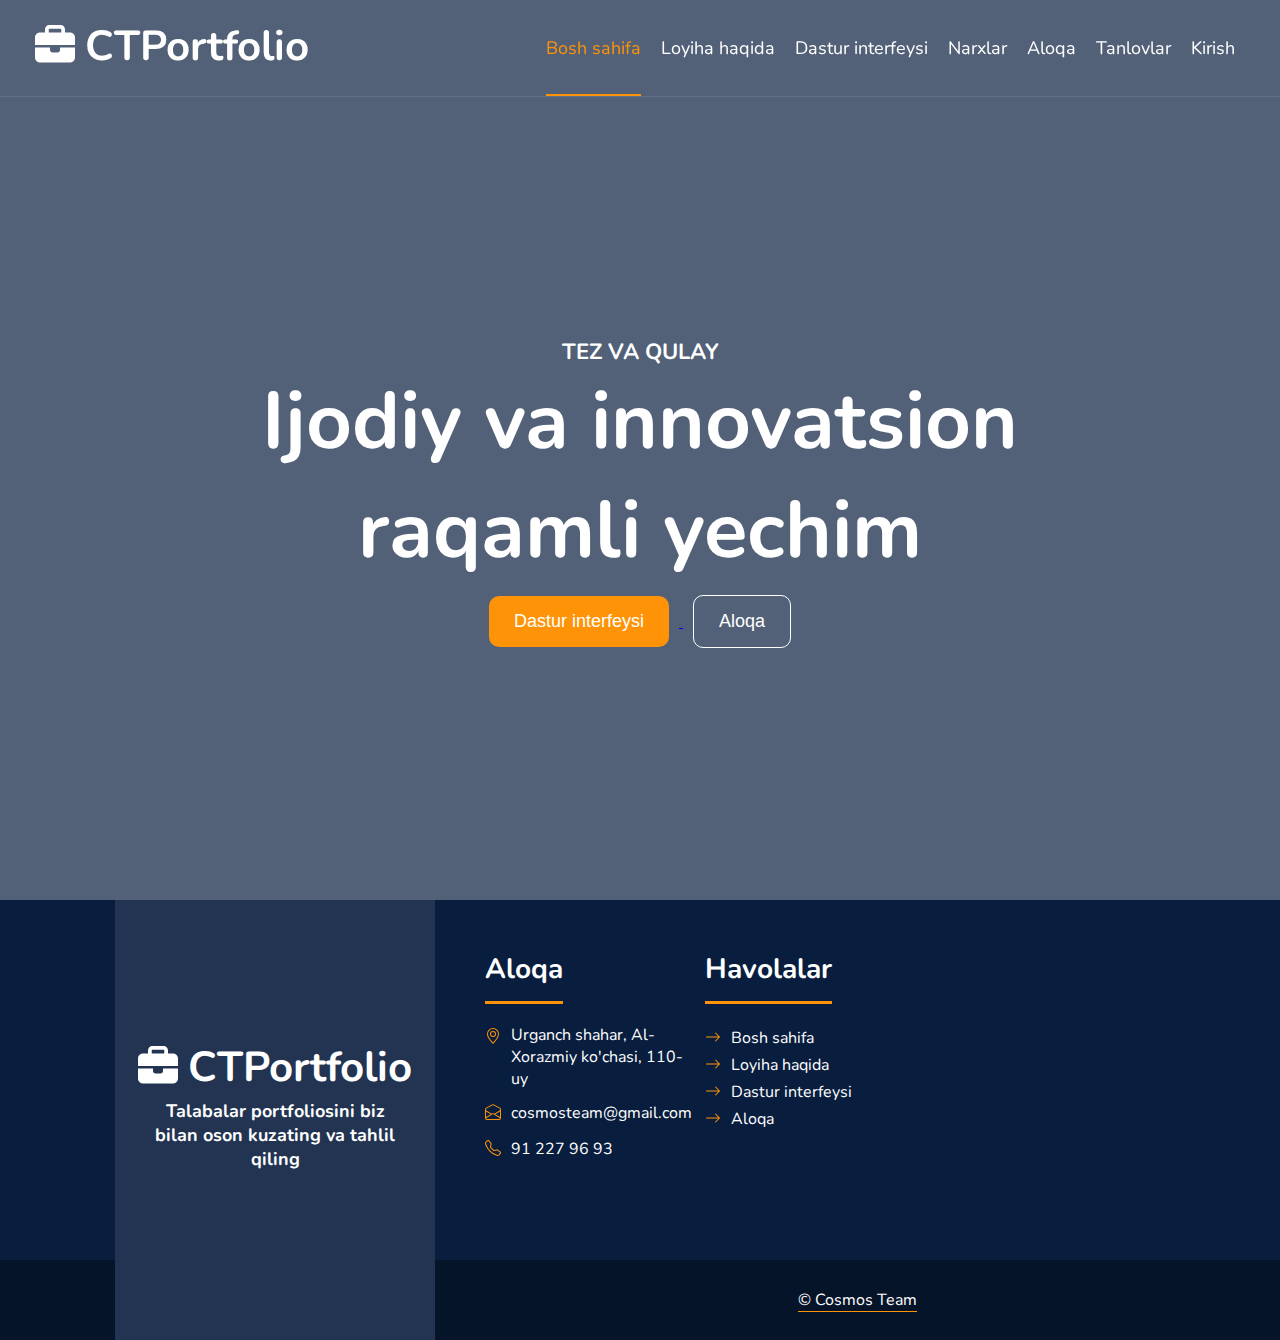
==== frontend/html/index.html @ 08cd515a "frontend ajratildi" ====
<!DOCTYPE html>
<html lang="en">
  <head>
    <meta charset="UTF-8" />
    <meta http-equiv="X-UA-Compatible" content="IE=edge" />
    <meta name="viewport" content="width=device-width, initial-scale=1.0" />
    <title>Bosh sahifa</title>
    <link rel="stylesheet" href="/css/base.css" />
    <link rel="stylesheet" href="/css/index.css" />
  </head>
  <body>
    <div class="container">
      <div class="bg-image">
        <section class="navbar-section">
          <div class="navbar-logo-div">
            <div class="logo">
              <svg
                xmlns="http://www.w3.org/2000/svg"
                viewBox="0 0 512 512"
                class="navbar-icon navbar-logo"
              >
                <!--! Font Awesome Pro 6.4.0 by @fontawesome - https://fontawesome.com License - https://fontawesome.com/license (Commercial License) Copyright 2023 Fonticons, Inc. -->
                <path
                  d="M184 48H328c4.4 0 8 3.6 8 8V96H176V56c0-4.4 3.6-8 8-8zm-56 8V96H64C28.7 96 0 124.7 0 160v96H192 320 512V160c0-35.3-28.7-64-64-64H384V56c0-30.9-25.1-56-56-56H184c-30.9 0-56 25.1-56 56zM512 288H320v32c0 17.7-14.3 32-32 32H224c-17.7 0-32-14.3-32-32V288H0V416c0 35.3 28.7 64 64 64H448c35.3 0 64-28.7 64-64V288z"
                />
              </svg>
            </div>
            <div class="logo-title-div">
              <a href="#">
                <h3 class="logo-title">CTPortfolio</h3>
              </a>
            </div>
          </div>
          <div class="navbar-menu">
            <ul>
              <li class="active"><a href="index.html">Bosh sahifa</a></li>
              <li><a href="about_project.html">Loyiha haqida</a></li>
              <li><a href="program_interface.html">Dastur interfeysi</a></li>
              <li><a href="prices.html">Narxlar</a></li>
              <li><a href="contact.html">Aloqa</a></li>
              <li><a href="choices.html">Tanlovlar</a></li>
              <li><a href="login.html">Kirish</a></li>
            </ul>
          </div>
        </section>
        <section class="main-section">
          <div class="main-container">
            <p class="main-title-little">TEZ VA QULAY</p>
            <div class="main-title-div">
              <h3 class="main-title-big">Ijodiy va innovatsion</h3>
              <h3 class="main-title-big">raqamli yechim</h3>
            </div>
            <div class="main-buttons">
              <a href="program_interface.html" class="main-button">
                <button class="button-left main-button-left">Dastur interfeysi</button>
              </a>
              <a href="contact.html" class="main-button">
                <button class="button-right main-button-right">Aloqa</button>
              </a>
            </div>
          </div>
        </section>
      </div>
    </div>
    <footer class="footer">
      <div class="footer-distance">
        <div class="footer-distance-bottom"></div>
      </div>
      <div class="footer-title">
        <div class="navbar-logo-div">
          <div class="logo">
            <svg
              xmlns="http://www.w3.org/2000/svg"
              viewBox="0 0 512 512"
              class="navbar-icon navbar-logo"
            >
              <!--! Font Awesome Pro 6.4.0 by @fontawesome - https://fontawesome.com License - https://fontawesome.com/license (Commercial License) Copyright 2023 Fonticons, Inc. -->
              <path
                d="M184 48H328c4.4 0 8 3.6 8 8V96H176V56c0-4.4 3.6-8 8-8zm-56 8V96H64C28.7 96 0 124.7 0 160v96H192 320 512V160c0-35.3-28.7-64-64-64H384V56c0-30.9-25.1-56-56-56H184c-30.9 0-56 25.1-56 56zM512 288H320v32c0 17.7-14.3 32-32 32H224c-17.7 0-32-14.3-32-32V288H0V416c0 35.3 28.7 64 64 64H448c35.3 0 64-28.7 64-64V288z"
              />
            </svg>
          </div>
          <div class="logo-title-div">
            <a href="#">
              <h3 class="logo-title">CTPortfolio</h3>
            </a>
          </div>
        </div>
        <div class="footer-title-div">
          <p class="footer-title-text text">
            Talabalar portfoliosini biz bilan oson kuzating va tahlil qiling
          </p>
        </div>
      </div>
      <div class="footer-contact">
        <div class="footer-distance-top">
          <div class="footer-contact-left">
            <h3 class="footer-big-text text">Aloqa</h3>
            <div class="footer-location">
              <div class="footer-location-div">
                <svg
                  xmlns="http://www.w3.org/2000/svg"
                  width="16"
                  height="16"
                  fill="currentColor"
                  class="bi bi-geo-alt footer-icon-blue"
                  viewBox="0 0 16 16"
                >
                  <path
                    d="M12.166 8.94c-.524 1.062-1.234 2.12-1.96 3.07A31.493 31.493 0 0 1 8 14.58a31.481 31.481 0 0 1-2.206-2.57c-.726-.95-1.436-2.008-1.96-3.07C3.304 7.867 3 6.862 3 6a5 5 0 0 1 10 0c0 .862-.305 1.867-.834 2.94zM8 16s6-5.686 6-10A6 6 0 0 0 2 6c0 4.314 6 10 6 10z"
                  />
                  <path
                    d="M8 8a2 2 0 1 1 0-4 2 2 0 0 1 0 4zm0 1a3 3 0 1 0 0-6 3 3 0 0 0 0 6z"
                  />
                </svg>
              </div>
              <p class="footer-contact-text text">
                Urganch shahar, Al-Xorazmiy ko'chasi, 110-uy
              </p>
            </div>
            <div class="footer-email">
              <div class="email-div">
                <svg
                  xmlns="http://www.w3.org/2000/svg"
                  width="16"
                  height="16"
                  fill="currentColor"
                  class="bi bi-envelope-open footer-icon-blue"
                  viewBox="0 0 16 16"
                >
                  <path
                    d="M8.47 1.318a1 1 0 0 0-.94 0l-6 3.2A1 1 0 0 0 1 5.4v.817l5.75 3.45L8 8.917l1.25.75L15 6.217V5.4a1 1 0 0 0-.53-.882l-6-3.2ZM15 7.383l-4.778 2.867L15 13.117V7.383Zm-.035 6.88L8 10.082l-6.965 4.18A1 1 0 0 0 2 15h12a1 1 0 0 0 .965-.738ZM1 13.116l4.778-2.867L1 7.383v5.734ZM7.059.435a2 2 0 0 1 1.882 0l6 3.2A2 2 0 0 1 16 5.4V14a2 2 0 0 1-2 2H2a2 2 0 0 1-2-2V5.4a2 2 0 0 1 1.059-1.765l6-3.2Z"
                  />
                </svg>
              </div>
              <p class="footer-contact-text text">cosmosteam@gmail.com</p>
            </div>
            <div class="footer-email">
              <div class="email-div">
                <svg
                  xmlns="http://www.w3.org/2000/svg"
                  width="16"
                  height="16"
                  fill="currentColor"
                  class="bi bi-telephone footer-icon-blue"
                  viewBox="0 0 16 16"
                >
                  <path
                    d="M3.654 1.328a.678.678 0 0 0-1.015-.063L1.605 2.3c-.483.484-.661 1.169-.45 1.77a17.568 17.568 0 0 0 4.168 6.608 17.569 17.569 0 0 0 6.608 4.168c.601.211 1.286.033 1.77-.45l1.034-1.034a.678.678 0 0 0-.063-1.015l-2.307-1.794a.678.678 0 0 0-.58-.122l-2.19.547a1.745 1.745 0 0 1-1.657-.459L5.482 8.062a1.745 1.745 0 0 1-.46-1.657l.548-2.19a.678.678 0 0 0-.122-.58L3.654 1.328zM1.884.511a1.745 1.745 0 0 1 2.612.163L6.29 2.98c.329.423.445.974.315 1.494l-.547 2.19a.678.678 0 0 0 .178.643l2.457 2.457a.678.678 0 0 0 .644.178l2.189-.547a1.745 1.745 0 0 1 1.494.315l2.306 1.794c.829.645.905 1.87.163 2.611l-1.034 1.034c-.74.74-1.846 1.065-2.877.702a18.634 18.634 0 0 1-7.01-4.42 18.634 18.634 0 0 1-4.42-7.009c-.362-1.03-.037-2.137.703-2.877L1.885.511z"
                  />
                </svg>
              </div>
              <p class="footer-contact-text text">91 227 96 93</p>
            </div>
          </div>
          <div class="footer-contact-right">
            <h3 class="footer-big-text text distance-text">Havolalar</h3>
            <div class="footer-contact-item">
              <a href="#">
                <div class="footer-icon-div">
                  <svg
                    xmlns="http://www.w3.org/2000/svg"
                    width="16"
                    height="16"
                    fill="currentColor"
                    class="bi bi-arrow-right footer-icon-blue"
                    viewBox="0 0 16 16"
                  >
                    <path
                      fill-rule="evenodd"
                      d="M1 8a.5.5 0 0 1 .5-.5h11.793l-3.147-3.146a.5.5 0 0 1 .708-.708l4 4a.5.5 0 0 1 0 .708l-4 4a.5.5 0 0 1-.708-.708L13.293 8.5H1.5A.5.5 0 0 1 1 8z"
                    />
                  </svg>
                </div>
                <p class="footer-contact-text text">Bosh sahifa</p>
              </a>
            </div>
            <div class="footer-contact-item">
              <a href="#">
                <div class="footer-icon-div">
                  <svg
                    xmlns="http://www.w3.org/2000/svg"
                    width="16"
                    height="16"
                    fill="currentColor"
                    class="bi bi-arrow-right footer-icon-blue"
                    viewBox="0 0 16 16"
                  >
                    <path
                      fill-rule="evenodd"
                      d="M1 8a.5.5 0 0 1 .5-.5h11.793l-3.147-3.146a.5.5 0 0 1 .708-.708l4 4a.5.5 0 0 1 0 .708l-4 4a.5.5 0 0 1-.708-.708L13.293 8.5H1.5A.5.5 0 0 1 1 8z"
                    />
                  </svg>
                </div>
                <p class="footer-contact-text text">Loyiha haqida</p>
              </a>
            </div>
            <div class="footer-contact-item">
              <a href="#">
                <div class="footer-icon-div">
                  <svg
                    xmlns="http://www.w3.org/2000/svg"
                    width="16"
                    height="16"
                    fill="currentColor"
                    class="bi bi-arrow-right footer-icon-blue"
                    viewBox="0 0 16 16"
                  >
                    <path
                      fill-rule="evenodd"
                      d="M1 8a.5.5 0 0 1 .5-.5h11.793l-3.147-3.146a.5.5 0 0 1 .708-.708l4 4a.5.5 0 0 1 0 .708l-4 4a.5.5 0 0 1-.708-.708L13.293 8.5H1.5A.5.5 0 0 1 1 8z"
                    />
                  </svg>
                </div>
                <p class="footer-contact-text text">Dastur interfeysi</p>
              </a>
            </div>
            <div class="footer-contact-item">
              <a href="#">
                <div class="footer-icon-div">
                  <svg
                    xmlns="http://www.w3.org/2000/svg"
                    width="16"
                    height="16"
                    fill="currentColor"
                    class="bi bi-arrow-right footer-icon-blue"
                    viewBox="0 0 16 16"
                  >
                    <path
                      fill-rule="evenodd"
                      d="M1 8a.5.5 0 0 1 .5-.5h11.793l-3.147-3.146a.5.5 0 0 1 .708-.708l4 4a.5.5 0 0 1 0 .708l-4 4a.5.5 0 0 1-.708-.708L13.293 8.5H1.5A.5.5 0 0 1 1 8z"
                    />
                  </svg>
                </div>
                <p class="footer-contact-text text">Aloqa</p>
              </a>
            </div>
          </div>
        </div>
        <div class="footer-distance-bottom">
          <a href="#">
            <p class="text">© Cosmos Team</p>
          </a>
        </div>
      </div>
    </footer>
  </body>
</html>
---- css/base.css ----
@import url(https://fonts.googleapis.com/css2?family=Nunito:wght@100;200;300;400;500;600;800;900&display=swap);

body {
  font-family: "Nunito", sans-serif;
}

* {
  margin: 0;
  padding: 0;
  box-sizing: border-box;
}

:root{
  --text-color: rgb(255, 147, 7);
}

body {
  min-height: 100vh;
}

::-webkit-scrollbar {
  width: 10px;
}

/* Track */
::-webkit-scrollbar-track {
  box-shadow: inset 0 0 5px grey;
  border-radius: 10px;
}

/* Handle */
::-webkit-scrollbar-thumb {
  background: rgba(9, 30, 62, 0.7);
  border-radius: 10px;
}

/* Handle on hover */
::-webkit-scrollbar-thumb:hover {
  background: rgba(9, 30, 62, 0.5);
}

.navbar-section {
  position: fixed;
  width: 100%;
  display: flex;
  align-items: center;
  justify-content: space-between;
  border-bottom: 1px solid rgba(256, 256, 256, 0.1);
  padding: 18px 35px;
}

.navbar-logo-div {
  display: flex;
  align-items: center;
}

.navbar-logo {
  width: 40px;
  height: 40px;
  fill: #fff;
}

.logo-title-div a {
  text-decoration: none;
}

.logo-title {
  color: #fff;
  font-size: 42px;
  padding-left: 10px;
  padding-bottom: 3px;
}

.navbar-menu ul {
  display: flex;
  align-items: center;
}

.navbar-menu ul li {
  list-style: none;
  padding: 10px;
  font-size: 18px;
}

.navbar-menu ul li a {
  color: #fff;
  padding-bottom: 34px;
  text-decoration: none;
  border-bottom: 2px solid transparent;
  transition: 0.5s;
}

.navbar-menu ul li.active a {
  color: var(--text-color);
  border-bottom: 2px solid var(--text-color);
}

.navbar-menu ul li a:hover {
  color: var(--text-color);
  border-bottom: 2px solid var(--text-color);
}

.main-section {
  padding-top: 94px;
}

.footer {
  display: flex;
  align-items: center;
  background-color: #091e3e;
  height: 440px;
  width: 100%;
}

.text {
  color: #fff;
}

.footer-big-text {
  display: inline-block;
  font-size: 28px;
  color: #fff;
  padding-bottom: 13px;
  border-bottom: 3px solid var(--text-color);
}

.footer-icon-blue {
  fill: var(--text-color);
}

.footer-distance {
  width: 9%;
  height: 440px;
  display: flex;
  flex-direction: column;
  justify-content: end;
}

.footer-distance-bottom {
  background: #061429;
  width: 100%;
  height: 80px;
}

.footer-title {
  display: flex;
  flex-direction: column;
  align-items: center;
  justify-content: center;
  height: 440px;
  width: 25%;
  padding: 30px 30px 60px 30px;
  background: rgba(256, 256, 256, 0.1);
}

.footer-title-div {
  text-align: center;
}

.footer-title-text{
  font-size: 18px;
  font-weight: 700;
}

.footer-contact {
  width: 66%;
  height: 440px;
  display: flex;
  flex-direction: column;
  justify-content: space-between;
}

.footer-distance-top {
  display: flex;
  align-items: start;
  padding: 40px;
}

.footer-contact-left {
  padding: 10px;
  width: 30%;
}

.footer-location {
  padding-top: 20px;
  display: flex;
  align-items: start;
}

.footer-location-div {
  padding-top: 4px;
  padding-right: 10px;
}

.footer-email {
  display: flex;
  align-items: center;
  padding-top: 10px;
}

.email-div {
  padding-top: 4px;
  padding-right: 10px;
}

.footer-distance-bottom {
  display: flex;
  align-items: center;
  justify-content: center;
}

.distance-text {
  margin-bottom: 20px;
  padding-top: 10px;
}

.footer-contact-item a {
  display: flex;
  align-items: center;
  text-decoration: none;
  transition: 0.5s;
}

.footer-contact-item a:hover {
  padding-left: 10px;
}

.footer-icon-div {
  padding-top: 5px;
  padding-right: 10px;
}

.footer-distance-bottom a {
  text-decoration: none;
  border-bottom: 1px solid var(--text-color);
}
---- css/index.css ----
:root {
  --text-color: rgb(255, 147, 7);
}

.container {
  background-image: url("/home_image.jpg");
  background-repeat: no-repeat;
  background-size: cover;
  min-height: 100vh;
}

.bg-image {
  background: rgba(9, 30, 62, 0.7);
  min-height: 100vh;
}

.main-section {
  min-height: 100vh;
  display: flex;
  align-items: center;
  justify-content: center;
}

.main-title-little {
  color: #fff;
  font-weight: 700;
  font-size: 22px;
  text-align: center;
}

.main-title-big {
  color: #fff;
  text-align: center;
  font-size: 80px;
}

.main-buttons {
  text-align: center;
}

.main-button button {
  font-size: 18px;
  margin: 10px;
  padding: 15px 25px;
  color: #fff;
  border-radius: 10px;
  cursor: pointer;
}

.button-left {
  transition: 0.5s;
  border: none;
  background-color: var(--text-color);
}

.main-button-left:hover {
  background: #fff;
  color: var(--text-color);
}

.button-right {
  border: 1px solid #fff;
  background: transparent;
  transition: 0.5s;
}

.main-button-right:hover{
  color: var(--text-color);
  border: 1px solid var(--text-color);
}
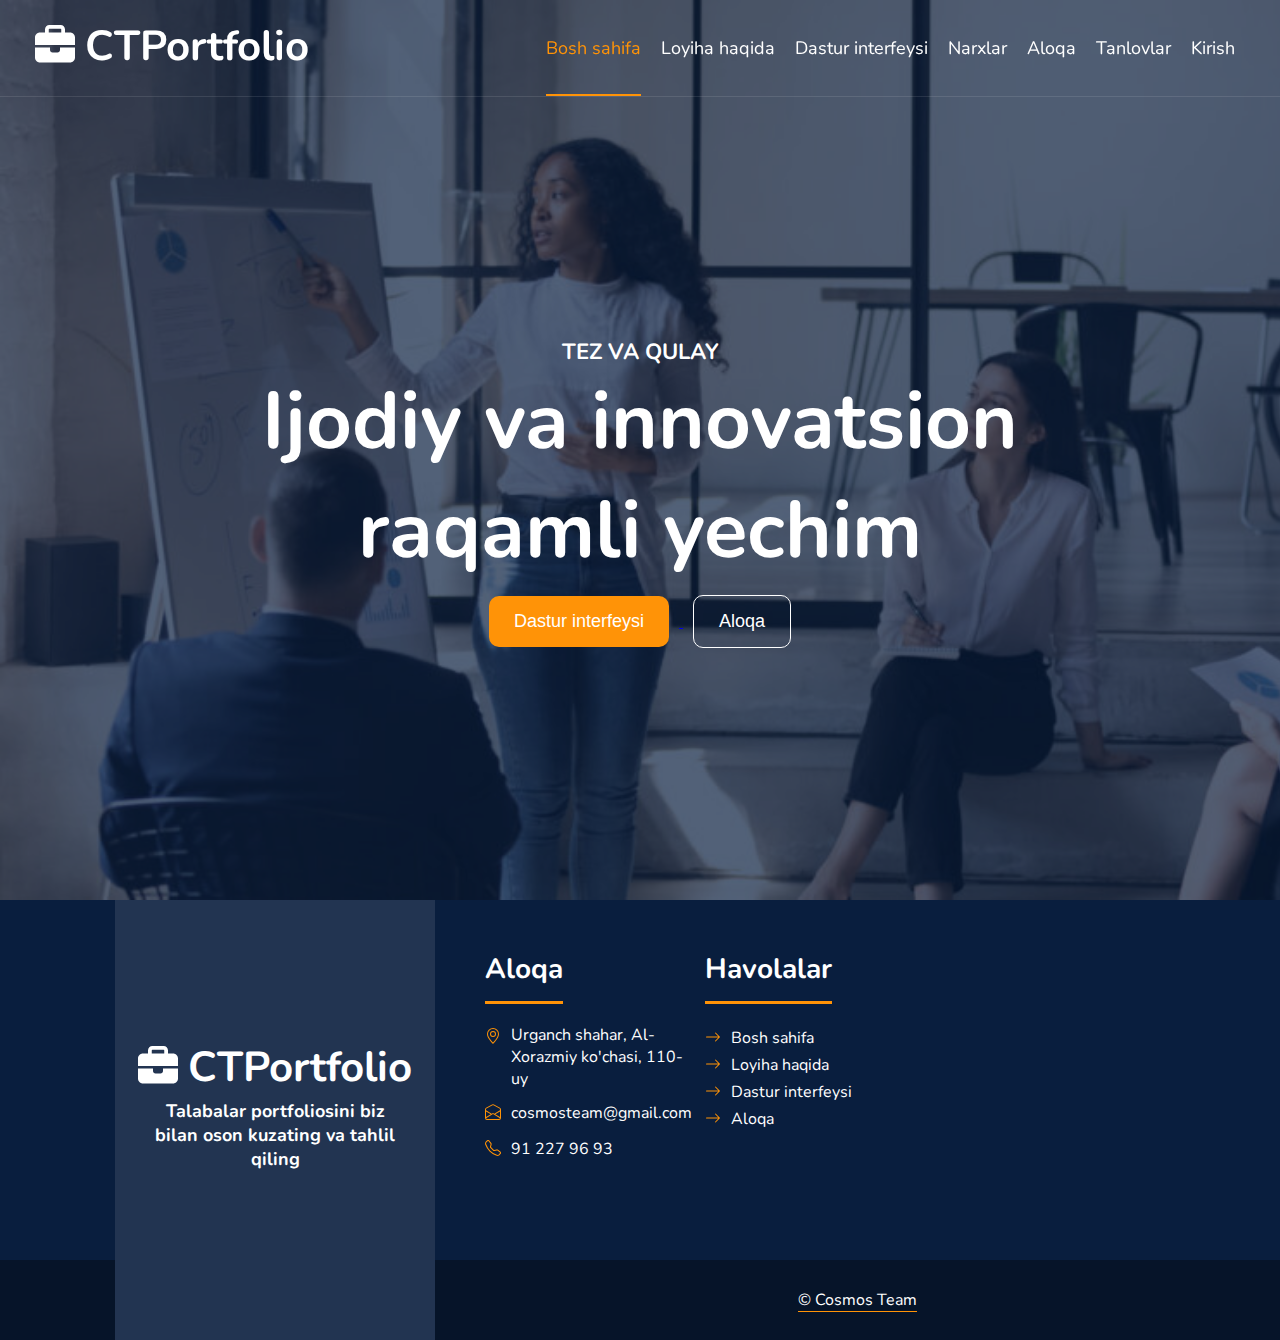
==== commit 49d02df6: "frontend aloqa sahifasigacha yasaldi" ====
--- a/frontend/html/index.html
+++ b/frontend/html/index.html
@@ -5,8 +5,8 @@
     <meta http-equiv="X-UA-Compatible" content="IE=edge" />
     <meta name="viewport" content="width=device-width, initial-scale=1.0" />
     <title>Bosh sahifa</title>
-    <link rel="stylesheet" href="/css/base.css" />
-    <link rel="stylesheet" href="/css/index.css" />
+    <link rel="stylesheet" href="../css/base.css" />
+    <link rel="stylesheet" href="../css/index.css" />
   </head>
   <body>
     <div class="container">
@@ -52,7 +52,9 @@
             </div>
             <div class="main-buttons">
               <a href="program_interface.html" class="main-button">
-                <button class="button-left main-button-left">Dastur interfeysi</button>
+                <button class="button-left main-button-left">
+                  Dastur interfeysi
+                </button>
               </a>
               <a href="contact.html" class="main-button">
                 <button class="button-right main-button-right">Aloqa</button>
--- a/frontend/css/base.css
+++ b/frontend/css/base.css
@@ -0,0 +1,237 @@
+@import url(https://fonts.googleapis.com/css2?family=Nunito:wght@100;200;300;400;500;600;800;900&display=swap);
+
+body {
+  font-family: "Nunito", sans-serif;
+}
+
+* {
+  margin: 0;
+  padding: 0;
+  box-sizing: border-box;
+}
+
+:root{
+  --text-color: rgb(255, 147, 7);
+}
+
+body {
+  min-height: 100vh;
+}
+
+::-webkit-scrollbar {
+  width: 10px;
+}
+
+/* Track */
+::-webkit-scrollbar-track {
+  box-shadow: inset 0 0 5px grey;
+  border-radius: 10px;
+}
+
+/* Handle */
+::-webkit-scrollbar-thumb {
+  background: rgba(9, 30, 62, 0.7);
+  border-radius: 10px;
+}
+
+/* Handle on hover */
+::-webkit-scrollbar-thumb:hover {
+  background: rgba(9, 30, 62, 0.5);
+}
+
+.navbar-section {
+  position: fixed;
+  width: 100%;
+  display: flex;
+  align-items: center;
+  justify-content: space-between;
+  border-bottom: 1px solid rgba(256, 256, 256, 0.1);
+  padding: 18px 35px;
+}
+
+.navbar-logo-div {
+  display: flex;
+  align-items: center;
+}
+
+.navbar-logo {
+  width: 40px;
+  height: 40px;
+  fill: #fff;
+}
+
+.logo-title-div a {
+  text-decoration: none;
+}
+
+.logo-title {
+  color: #fff;
+  font-size: 42px;
+  padding-left: 10px;
+  padding-bottom: 3px;
+}
+
+.navbar-menu ul {
+  display: flex;
+  align-items: center;
+}
+
+.navbar-menu ul li {
+  list-style: none;
+  padding: 10px;
+  font-size: 18px;
+}
+
+.navbar-menu ul li a {
+  color: #fff;
+  padding-bottom: 34px;
+  text-decoration: none;
+  border-bottom: 2px solid transparent;
+  transition: 0.5s;
+}
+
+.navbar-menu ul li.active a {
+  color: var(--text-color);
+  border-bottom: 2px solid var(--text-color);
+}
+
+.navbar-menu ul li a:hover {
+  color: var(--text-color);
+  border-bottom: 2px solid var(--text-color);
+}
+
+.main-section {
+  padding-top: 94px;
+  min-height: 100vh;
+}
+
+.footer {
+  display: flex;
+  align-items: center;
+  background-color: #091e3e;
+  height: 440px;
+  width: 100%;
+}
+
+.text {
+  color: #fff;
+}
+
+.footer-big-text {
+  display: inline-block;
+  font-size: 28px;
+  color: #fff;
+  padding-bottom: 13px;
+  border-bottom: 3px solid var(--text-color);
+}
+
+.footer-icon-blue {
+  fill: var(--text-color);
+}
+
+.footer-distance {
+  width: 9%;
+  height: 440px;
+  display: flex;
+  flex-direction: column;
+  justify-content: end;
+}
+
+.footer-distance-bottom {
+  background: #061429;
+  width: 100%;
+  height: 80px;
+}
+
+.footer-title {
+  display: flex;
+  flex-direction: column;
+  align-items: center;
+  justify-content: center;
+  height: 440px;
+  width: 25%;
+  padding: 30px 30px 60px 30px;
+  background: rgba(256, 256, 256, 0.1);
+}
+
+.footer-title-div {
+  text-align: center;
+}
+
+.footer-title-text{
+  font-size: 18px;
+  font-weight: 700;
+}
+
+.footer-contact {
+  width: 66%;
+  height: 440px;
+  display: flex;
+  flex-direction: column;
+  justify-content: space-between;
+}
+
+.footer-distance-top {
+  display: flex;
+  align-items: start;
+  padding: 40px;
+}
+
+.footer-contact-left {
+  padding: 10px;
+  width: 30%;
+}
+
+.footer-location {
+  padding-top: 20px;
+  display: flex;
+  align-items: start;
+}
+
+.footer-location-div {
+  padding-top: 4px;
+  padding-right: 10px;
+}
+
+.footer-email {
+  display: flex;
+  align-items: center;
+  padding-top: 10px;
+}
+
+.email-div {
+  padding-top: 4px;
+  padding-right: 10px;
+}
+
+.footer-distance-bottom {
+  display: flex;
+  align-items: center;
+  justify-content: center;
+}
+
+.distance-text {
+  margin-bottom: 20px;
+  padding-top: 10px;
+}
+
+.footer-contact-item a {
+  display: flex;
+  align-items: center;
+  text-decoration: none;
+  transition: 0.5s;
+}
+
+.footer-contact-item a:hover {
+  padding-left: 10px;
+}
+
+.footer-icon-div {
+  padding-top: 5px;
+  padding-right: 10px;
+}
+
+.footer-distance-bottom a {
+  text-decoration: none;
+  border-bottom: 1px solid var(--text-color);
+}
--- a/frontend/css/index.css
+++ b/frontend/css/index.css
@@ -0,0 +1,70 @@
+:root {
+  --text-color: rgb(255, 147, 7);
+}
+
+.container {
+  background-image: url("/frontend/img/home_image.jpg");
+  background-repeat: no-repeat;
+  background-size: cover;
+  min-height: 100vh;
+}
+
+.bg-image {
+  background: rgba(9, 30, 62, 0.7);
+  min-height: 100vh;
+}
+
+.main-section {
+  min-height: 100vh;
+  display: flex;
+  align-items: center;
+  justify-content: center;
+}
+
+.main-title-little {
+  color: #fff;
+  font-weight: 700;
+  font-size: 22px;
+  text-align: center;
+}
+
+.main-title-big {
+  color: #fff;
+  text-align: center;
+  font-size: 80px;
+}
+
+.main-buttons {
+  text-align: center;
+}
+
+.main-button button {
+  font-size: 18px;
+  margin: 10px;
+  padding: 15px 25px;
+  color: #fff;
+  border-radius: 10px;
+  cursor: pointer;
+}
+
+.button-left {
+  transition: 0.5s;
+  border: none;
+  background-color: var(--text-color);
+}
+
+.main-button-left:hover {
+  background: #fff;
+  color: var(--text-color);
+}
+
+.button-right {
+  border: 1px solid #fff;
+  background: transparent;
+  transition: 0.5s;
+}
+
+.main-button-right:hover{
+  color: var(--text-color);
+  border: 1px solid var(--text-color);
+}